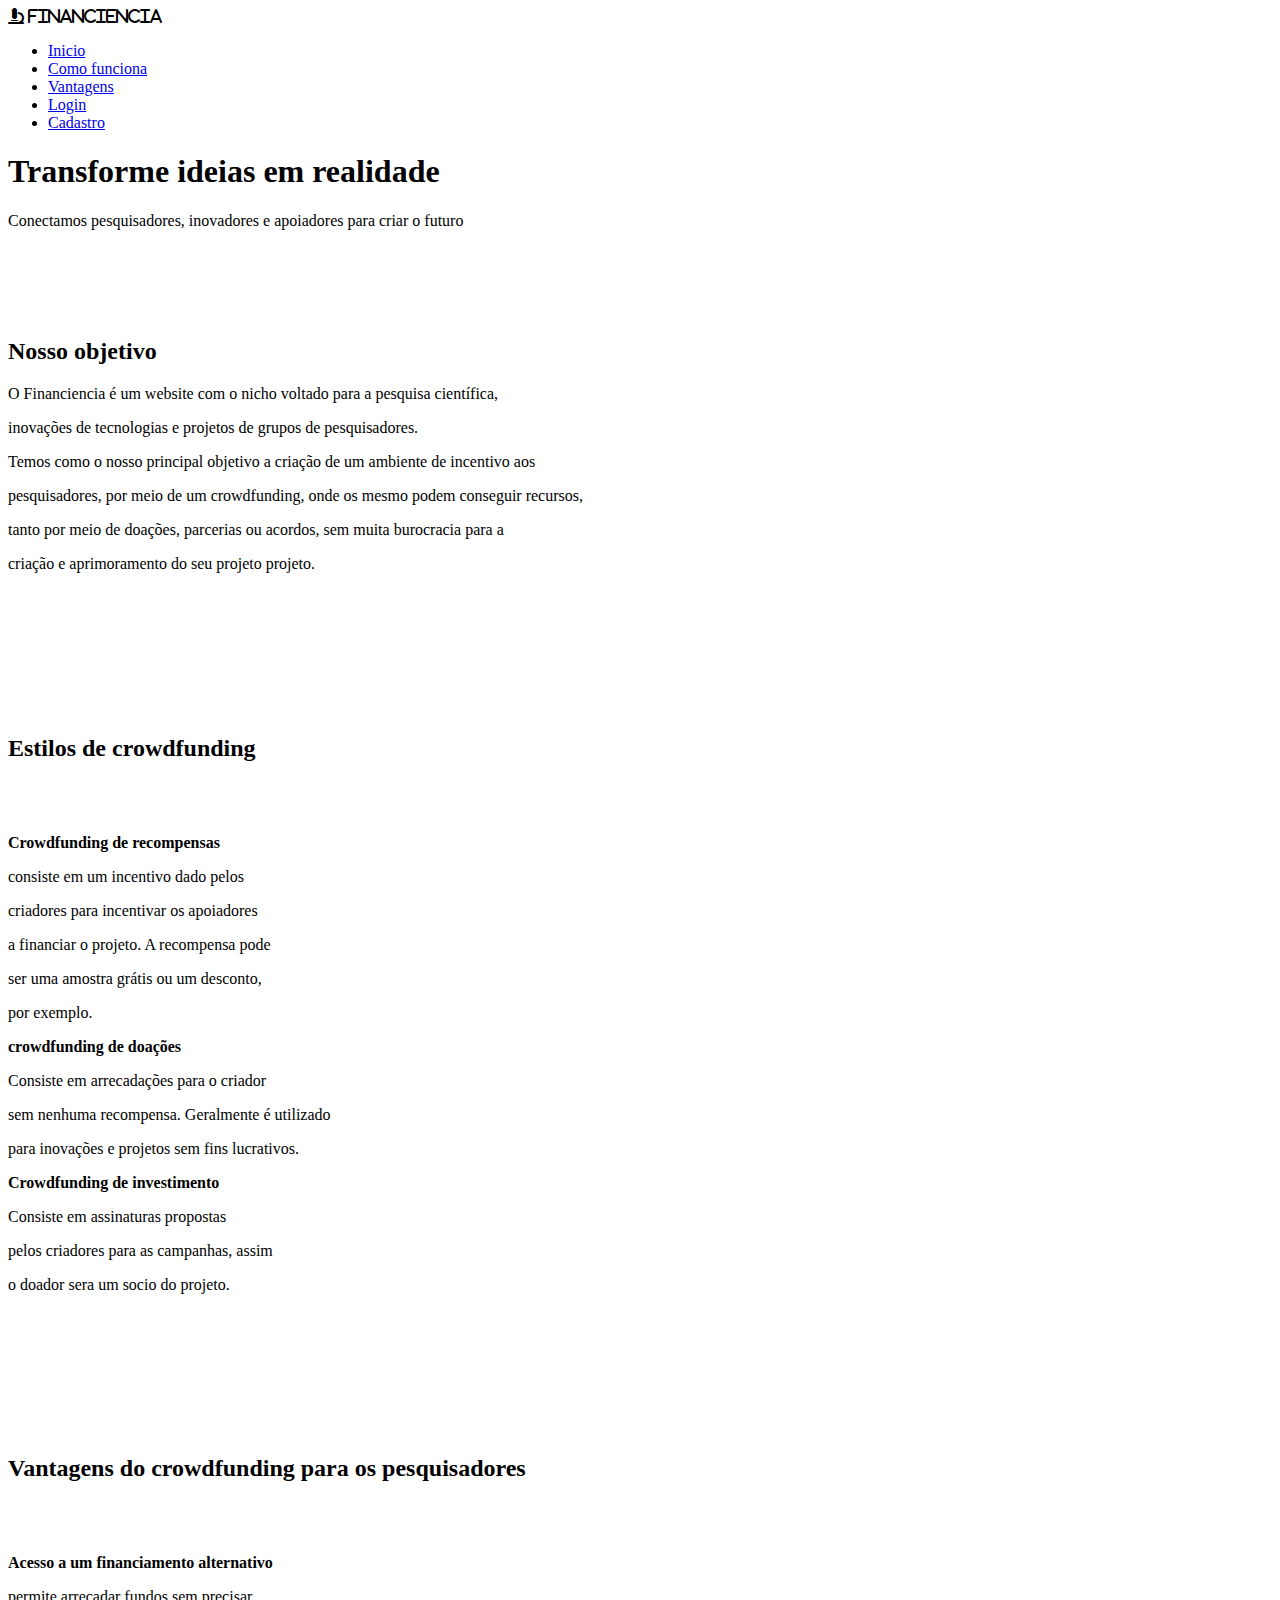
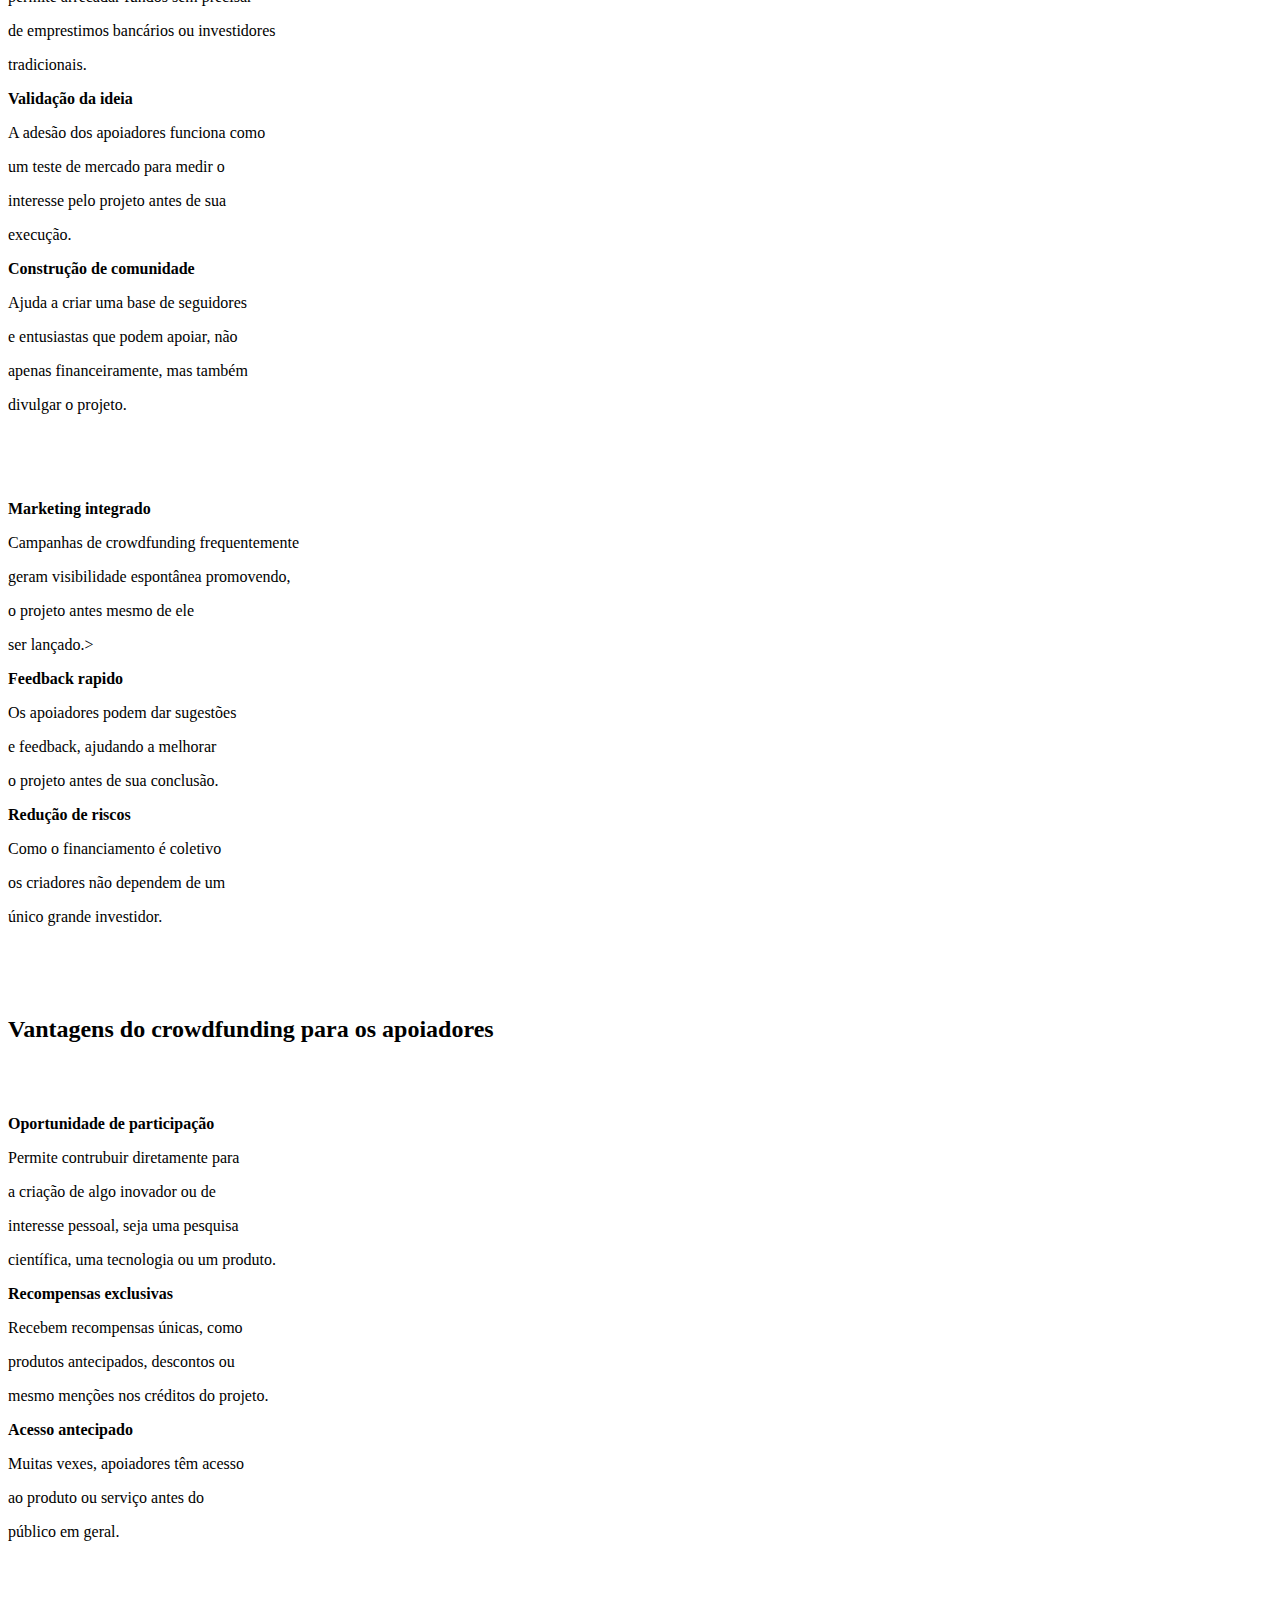
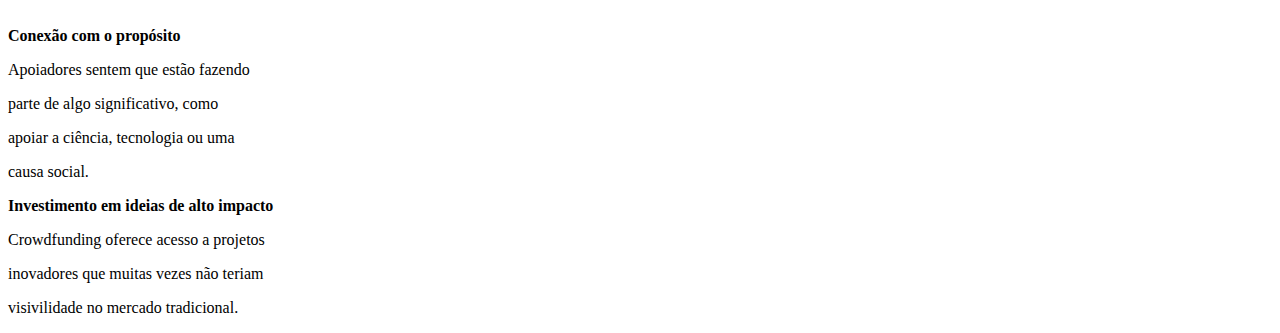
==== src/pg1.html @ 3bb771d1 "primeiro commit" ====
<!DOCTYPE html>
<html lang="pt-BR">
<head>
    <meta charset="UTF-8">
    <meta name="viewport" content="width=device-width, initial-scale=1.0">
    <link rel="stylesheet" href="https://cdnjs.cloudflare.com/ajax/libs/font-awesome/6.7.2/css/all.min.css" integrity="sha512-Evv84Mr4kqVGRNSgIGL/F/aIDqQb7xQ2vcrdIwxfjThSH8CSR7PBEakCr51Ck+w+/U6swU2Im1vVX0SVk9ABhg==" crossorigin="anonymous" referrerpolicy="no-referrer" />
    <link rel="stylesheet" href="src/styles/header.css">
    <link rel="stylesheet" href="src/styles/styles.css">
    <link rel="stylesheet" href="src/styles/home.css">
    <title>Financiência</title>
</head>
<body>
    <header>
        <nav id="navbar">
            <i class="fa-solid fa-microscope" id="nav_logo"> Financiencia</i>
            <ul id="nav_list">
                <li class="nav-item active">
                    <a href="#home">Inicio</a>
                </li>
                <li class="nav-item">
                    <a href="#funcionamento">Como funciona</a>
                </li>
                <li class="nav-item">
                    <a href="#vantagens">Vantagens</a>
                </li>
                <li class="nav-item">
                    <a href="http://localhost/IFPE/index.php">Login</a>
                </li>
                <li class="nav-item">
                    <a href="http://localhost/IFPE/cadastro.php">Cadastro</a>
                </li>
            </ul>

            
        </nav>
    </header>

    <main id="content">
        <section id="home">
            <div class="shape"></div>
          <div id="cta">
            <h1 id="title" class="title">Transforme ideias em realidade</h1>
            <p class="description">
                Conectamos pesquisadores, inovadores e apoiadores para criar o futuro
            </p>
           
            </div>
            <div id="banner">
                <img src="src/images/pesquisador.jpg" alt="">
            </div>
          </div>
        </section>
<br><br><br>
        <section id="funcionamento">
           <h2 class="section-title">Nosso objetivo</h2>
           <div class="section-description">
              <p>O Financiencia é um website com o nicho voltado para a pesquisa científica,</p>
              <p>inovações de tecnologias e projetos de grupos de pesquisadores.</p>
              <p>Temos como o nosso principal objetivo a criação de um ambiente de incentivo aos</p>
              <p>pesquisadores, por meio de um crowdfunding, onde os mesmo podem conseguir recursos,</p>
              <p>tanto por meio de doações, parcerias ou acordos, sem muita burocracia para a</p>
              <p> criação e aprimoramento do seu projeto projeto.</p>
           </div>
           <br><br><br><br><br><br><br>
           <h2 class="estilos">Estilos de crowdfunding</h2>
           <br><br>
           <div class="crowdfunding-types">
           <div class="recompensas">
            <p><strong>Crowdfunding de recompensas</strong></p>
            <p>consiste em um incentivo dado pelos</p>
            <p>criadores para incentivar os apoiadores</p>
            <p>a financiar o projeto. A recompensa pode</p>
            <p>ser uma amostra grátis ou um desconto,</p>
            <p>por exemplo.</p>
           </div>
           <div class="donation">
            <p><strong>crowdfunding de doações</strong></p>
            <p>Consiste em arrecadações para o criador</p>
            <p>sem nenhuma recompensa. Geralmente é utilizado</p>
            <p>para inovações e projetos sem fins lucrativos.</p>
           </div>
           <div class="investimento">
            <p><strong>Crowdfunding de investimento</strong></p>
            <p>Consiste em assinaturas propostas</p>
            <p>pelos criadores para as campanhas, assim</p>
            <p>o doador sera um socio do projeto.</p>
           </div>
        </div>
        </section>
        <br><br><br><br><br><br><br>
        <section id="vantagens">
          <h2 class="v-pesquisadorea">Vantagens do crowdfunding para os pesquisadores</h2>
          <br><br>
          <div class="vantagens-p">
            <div class="f-alternativo">
                <p><strong>Acesso a um financiamento alternativo</strong></p>
                <p>permite arrecadar fundos sem precisar</p>
                <p> de emprestimos bancários ou investidores<p></p>
                <p>tradicionais.</p>
            </div>
            <div class="valid">
                <p><strong>Validação da ideia</strong></p>
                <p>A adesão dos apoiadores funciona como</p>
                <p>um teste de mercado para medir o</p>
                <p>interesse pelo projeto antes de sua</p>
                <p>execução.</p>
            </div>
            <div class="comunidade">
                <p><strong>Construção de comunidade</strong></p>
                <p>Ajuda a criar uma base de seguidores</p>
                <p>e entusiastas que podem apoiar, não</p>
                <p>apenas financeiramente, mas também</p>
                <p>divulgar o projeto.</p>
            </div>
          </div>
          <br><br><br>
          <div class="vantagens-p2">
            <div class="marketing">
                <p><strong>Marketing integrado</strong></p>
                <p>Campanhas de crowdfunding frequentemente</p>
                <p>geram visibilidade espontânea promovendo,</p>
                <p>o projeto antes mesmo de ele</p>
                <p>ser lançado.></p>
            </div>
            <div class="feedback">
                    <p><strong>Feedback rapido</strong></p>
                    <p>Os apoiadores podem dar sugestões</p>
                    <p>e feedback, ajudando a melhorar</p>
                    <p>o projeto antes de sua conclusão.</p>
            </div>
            <div class="risco">
                <p><strong>Redução de riscos</strong></p>
                <p>Como o financiamento é coletivo</p>
                <p>os criadores não dependem de um</p>
                <p>único grande investidor.</p>
            </div>
          </div>
          <br><br><br>
          <h2>Vantagens do crowdfunding para os apoiadores</h2><br><br>
          <div class="vantagens-p3">
            <div class="oportunidade">
                <p><strong>Oportunidade de participação</strong></p>
                <p>Permite contrubuir diretamente para</p>
                <p>a criação de algo inovador ou de</p>
                <p>interesse pessoal, seja uma pesquisa</p>
                <p>científica, uma tecnologia ou um produto.</p>
            </div>
            <div class="recompensas-e">
                <p><strong>Recompensas exclusivas</strong></p>
                <p>Recebem recompensas únicas, como</p>
                <p>produtos antecipados, descontos ou</p>
                <p>mesmo menções nos créditos do projeto.</p>
            </div>
            <div class="acesso">
                <p><strong>Acesso antecipado</strong></p>
                <p>Muitas vexes, apoiadores têm acesso</p>
                <p>ao produto ou serviço antes do</p>
                <p>público em geral.</p>
            </div>
          </div><br><br><br>
          <div class="vantagens-p4">
            <div class="proposito">
                <p><strong>Conexão com o propósito</strong></p>
                <p>Apoiadores sentem que estão fazendo</p>
                <p>parte de algo significativo, como</p>
                <p>apoiar a ciência, tecnologia ou uma</p>
                <p>causa social.</p>
            </div>
            <div class="alto-impacto">
                <p><strong>Investimento em ideias de alto impacto</strong></p>
                <p>Crowdfunding oferece acesso a projetos</p>
                <p>inovadores que muitas vezes não teriam</p>
                <p>visivilidade no mercado tradicional.</p>
            </div>
          </div>
        </section>
    </main>
</body>
</html>
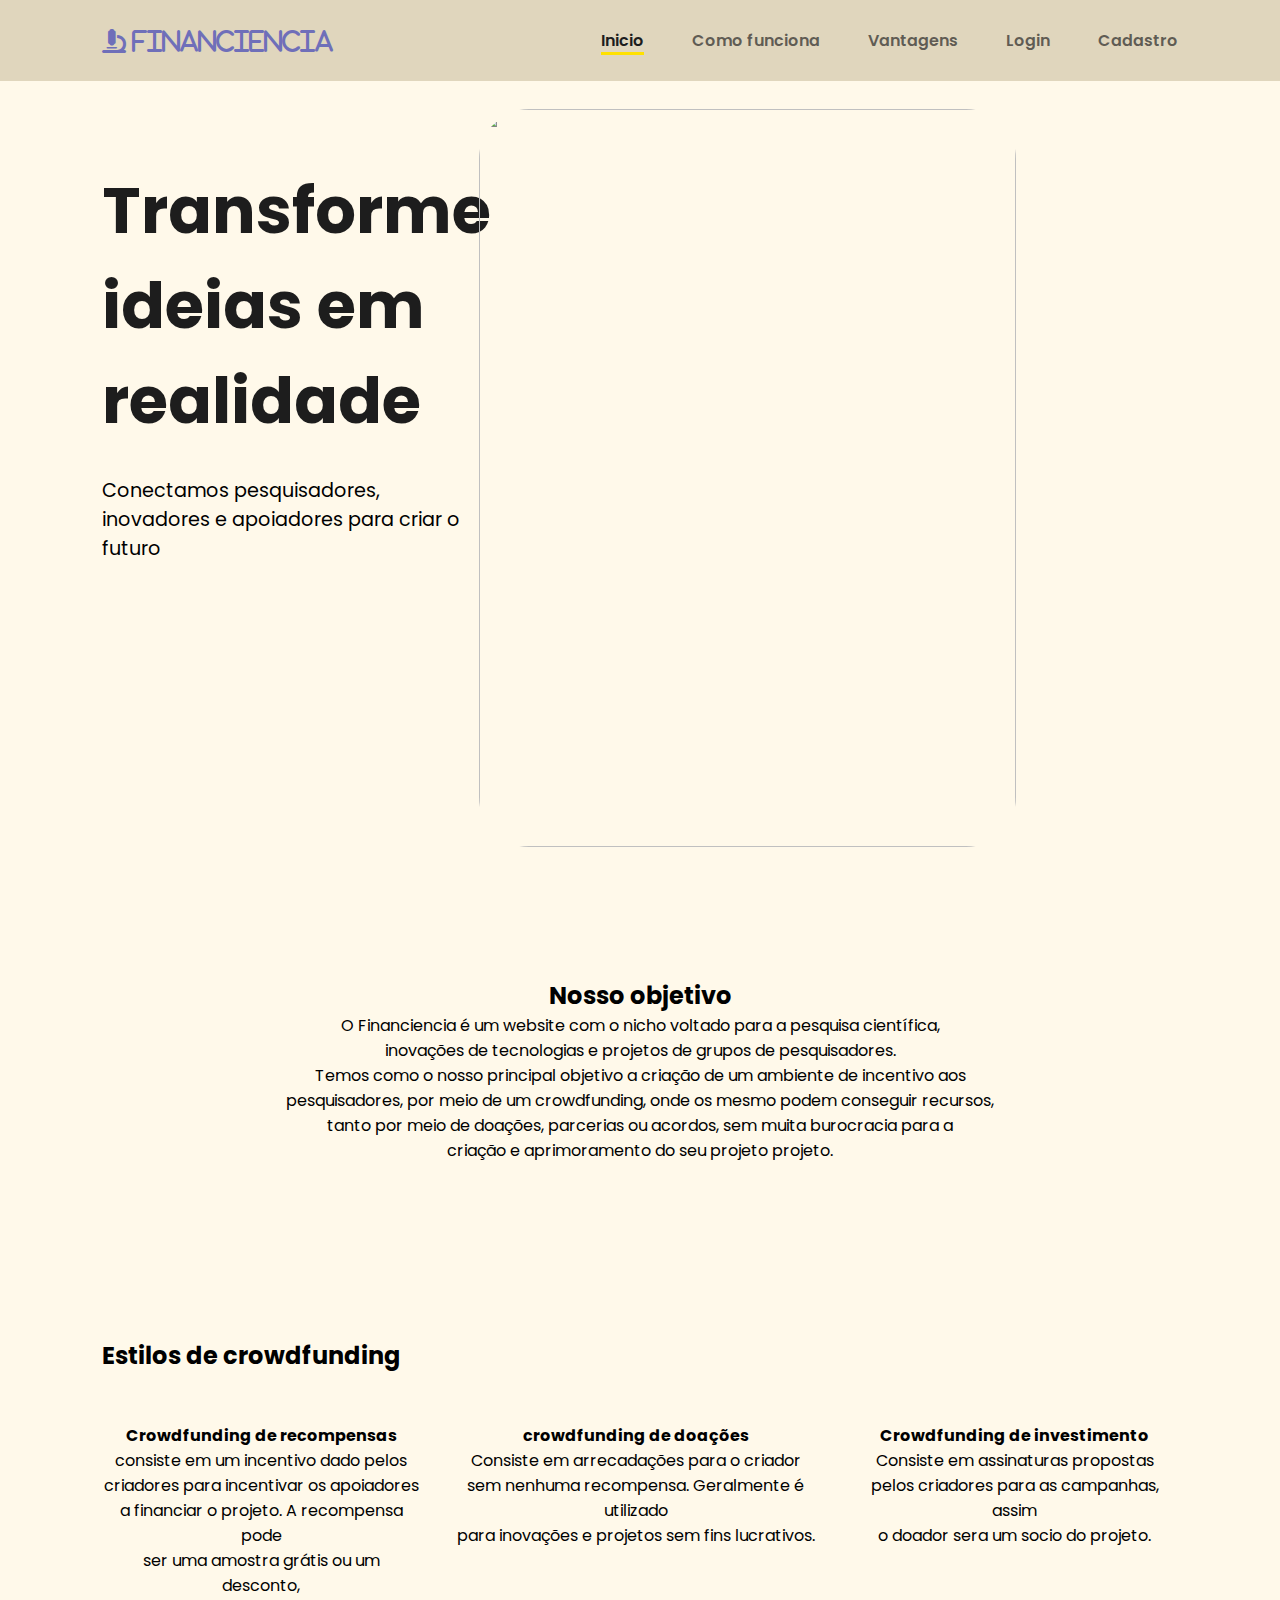
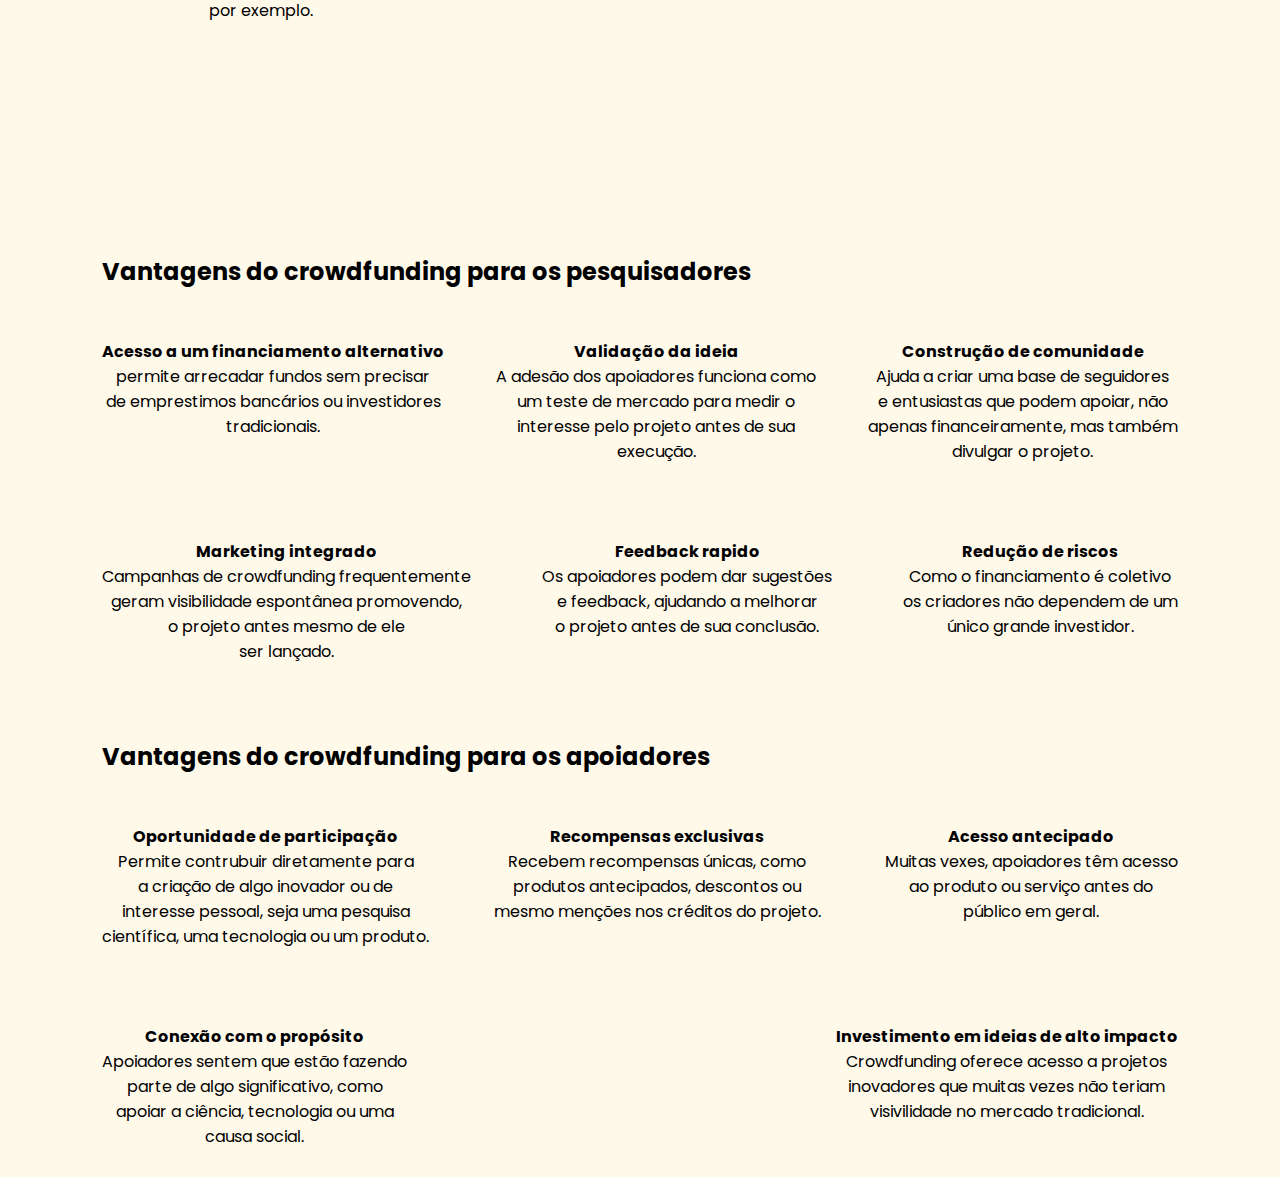
==== commit 5965d12b: "Separação backend e frontend" ====
--- a/src/pg1.html
+++ b/src/pg1.html
@@ -4,9 +4,9 @@
     <meta charset="UTF-8">
     <meta name="viewport" content="width=device-width, initial-scale=1.0">
     <link rel="stylesheet" href="https://cdnjs.cloudflare.com/ajax/libs/font-awesome/6.7.2/css/all.min.css" integrity="sha512-Evv84Mr4kqVGRNSgIGL/F/aIDqQb7xQ2vcrdIwxfjThSH8CSR7PBEakCr51Ck+w+/U6swU2Im1vVX0SVk9ABhg==" crossorigin="anonymous" referrerpolicy="no-referrer" />
-    <link rel="stylesheet" href="src/styles/header.css">
-    <link rel="stylesheet" href="src/styles/styles.css">
-    <link rel="stylesheet" href="src/styles/home.css">
+    <link rel="stylesheet" href="styles/header.css">
+    <link rel="stylesheet" href="styles/styles.css">
+    <link rel="stylesheet" href="styles/home.css">
     <title>Financiência</title>
 </head>
 <body>
@@ -24,10 +24,10 @@
                     <a href="#vantagens">Vantagens</a>
                 </li>
                 <li class="nav-item">
-                    <a href="http://localhost/IFPE/index.php">Login</a>
+                    <a href="http://localhost/IFPE/frontend/index.html">Login</a>
                 </li>
                 <li class="nav-item">
-                    <a href="http://localhost/IFPE/cadastro.php">Cadastro</a>
+                    <a href="http://localhost/IFPE/frontend/cadastro.html">Cadastro</a>
                 </li>
             </ul>
 
@@ -46,7 +46,7 @@
            
             </div>
             <div id="banner">
-                <img src="src/images/pesquisador.jpg" alt="">
+                <img src="images/pesquisador.jpg" alt="">
             </div>
           </div>
         </section>
@@ -95,7 +95,7 @@
             <div class="f-alternativo">
                 <p><strong>Acesso a um financiamento alternativo</strong></p>
                 <p>permite arrecadar fundos sem precisar</p>
-                <p> de emprestimos bancários ou investidores<p></p>
+                <p> de emprestimos bancários ou investidores</p>
                 <p>tradicionais.</p>
             </div>
             <div class="valid">
@@ -120,7 +120,7 @@
                 <p>Campanhas de crowdfunding frequentemente</p>
                 <p>geram visibilidade espontânea promovendo,</p>
                 <p>o projeto antes mesmo de ele</p>
-                <p>ser lançado.></p>
+                <p>ser lançado.</p>
             </div>
             <div class="feedback">
                     <p><strong>Feedback rapido</strong></p>
--- a/src/styles/header.css
+++ b/src/styles/header.css
@@ -0,0 +1,37 @@
+header{
+    width: 100%;
+    padding: 28px 8%;
+    position: sticky;
+    top: 0;
+    background-color: #e0d6bd;
+    z-index: 3;
+}
+
+#navbar {
+    width: 100%;
+    display: flex;
+    align-items: center;
+    justify-content: space-between;
+}
+
+#nav_logo{
+    font-size: 24px;;
+    color: rgb(111, 111, 185);
+}
+
+#nav_list{
+    display: flex;
+    list-style: none;
+    gap: 48px;
+}
+
+.nav-item a {
+    text-decoration: none;
+    color: #1d1d1dad;
+    font-weight: 600;
+}
+
+.nav-item.active a {
+    color: #1d1d1d;
+    border-bottom: 3px solid #ffe100;
+}--- a/src/styles/styles.css
+++ b/src/styles/styles.css
@@ -0,0 +1,16 @@
+@import url('https://fonts.googleapis.com/css2?family=Poppins:ital,wght@0,100;0,200;0,300;0,400;0,500;0,600;0,700;0,800;0,900;1,100;1,200;1,300;1,400;1,500;1,600;1,700;1,800;1,900&display=swap');
+
+*{
+    font-family: 'Poppins', sans-serif;
+    margin: 0;
+    padding: 0;
+    box-sizing: border-box;
+}
+
+body{
+    background-color: #fff9ea;
+}
+
+section {
+    padding: 28px 8%;
+}--- a/src/styles/home.css
+++ b/src/styles/home.css
@@ -0,0 +1,86 @@
+#home {
+    display: flex;
+    min-height: calc(100vh - 106px);
+}
+
+#cta {
+    width: 35%;
+    display: flex;
+    flex-direction: column;
+    gap: 28px;
+    margin-top: 5%;
+}
+
+#cta .title {
+    font-size: 4rem;
+    color: #1d1d1d;
+}
+
+#cta .description {
+    font-size: 1.2rem;
+}
+
+#banner {
+    display: flex;
+    align-items: end;
+    justify-content: start;
+    width: 50%;
+
+}
+
+#banner img {
+    
+    height: 100%;
+    width: 100%;
+    border-radius: 50px;
+}
+
+.section-title{
+    text-align: center;
+}
+.section-description{
+    text-align: center;
+}
+
+
+
+.crowdfunding-types{
+    display: flex;
+    justify-content: space-between;
+    gap: 20px;
+    text-align: center;
+}
+
+
+.vantagens-p{
+    display: flex;
+    justify-content: space-between;
+    gap: 20px;
+    text-align: center;
+}
+
+.vantagens-p2{
+    display: flex;
+    justify-content: space-between;
+    gap: 20px;
+    text-align: center;
+}
+
+.vantagens-p3{
+    display: flex;
+    justify-content: space-between;
+    gap: 20px;
+    text-align: center;
+}
+
+.vantagens-p4{
+    display: flex;
+    justify-content: space-between;
+    gap: 20px;
+    text-align: center;
+}
+
+
+
+
+
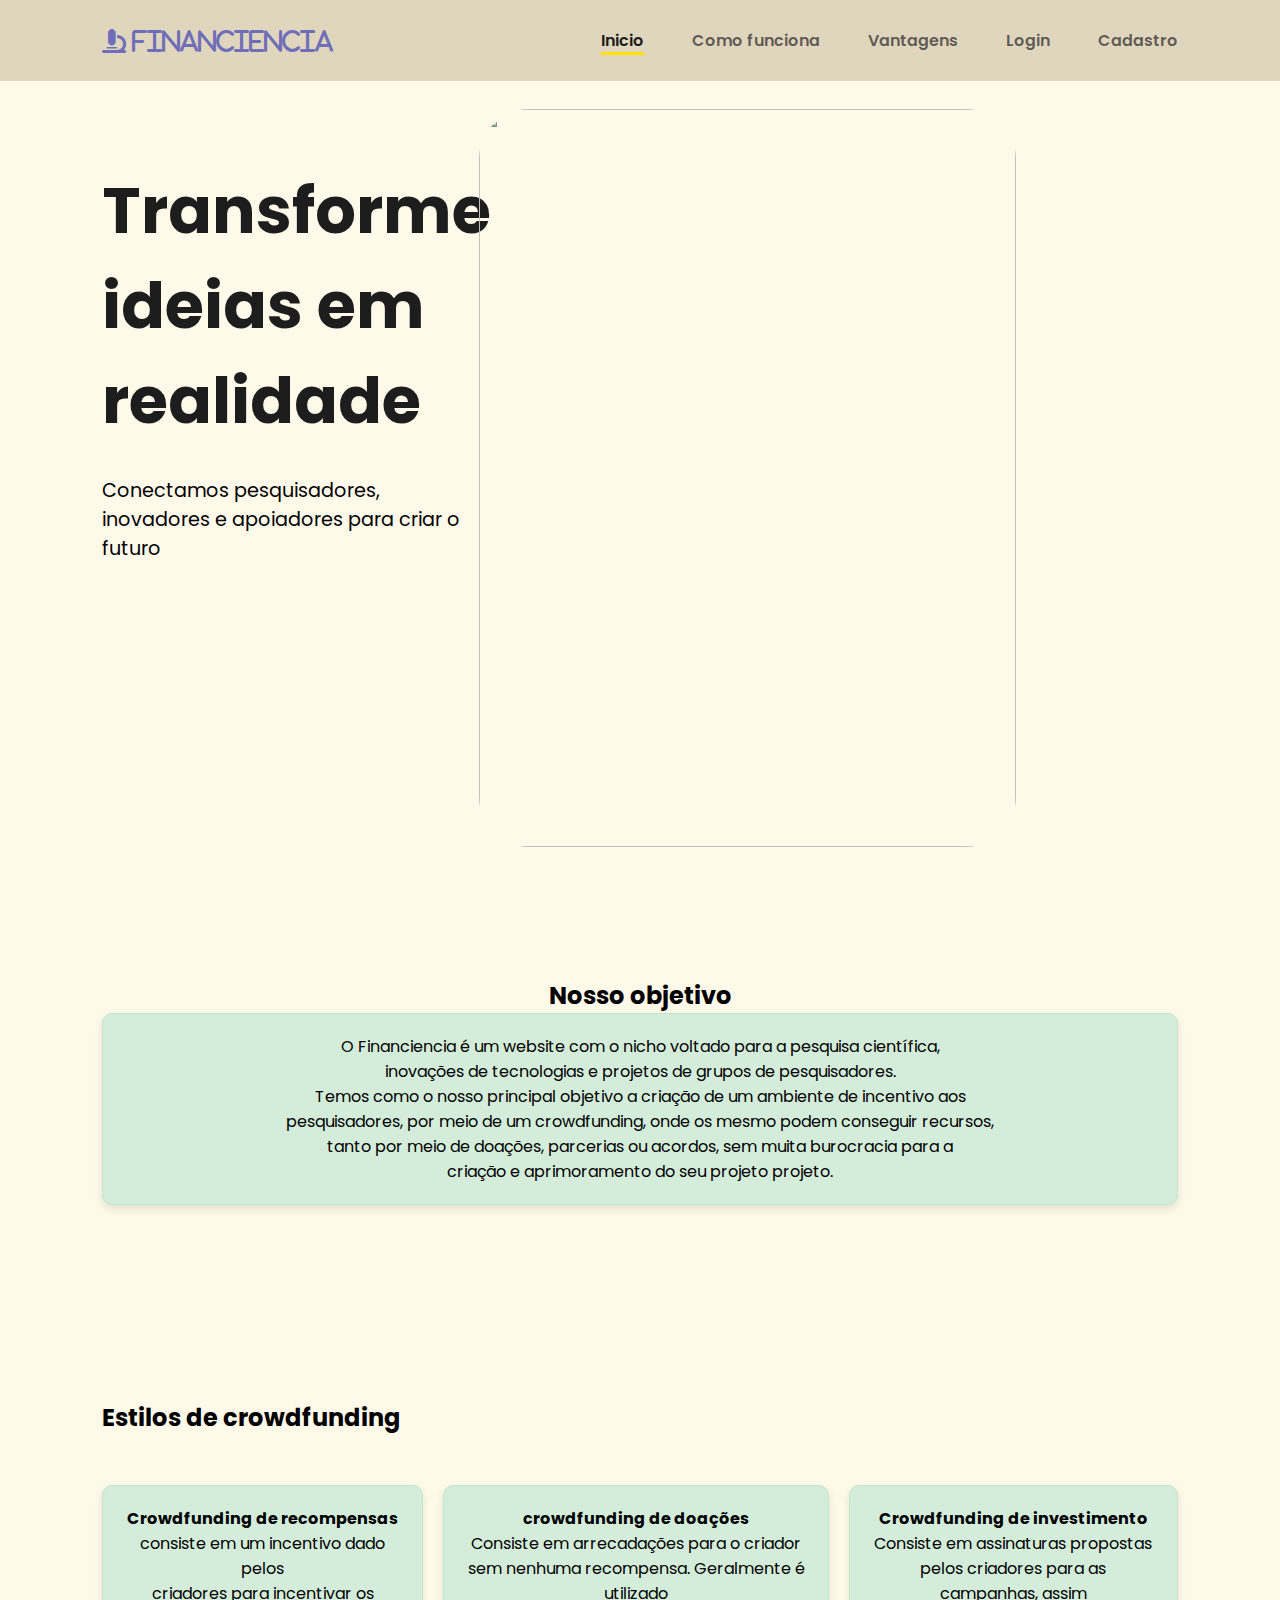
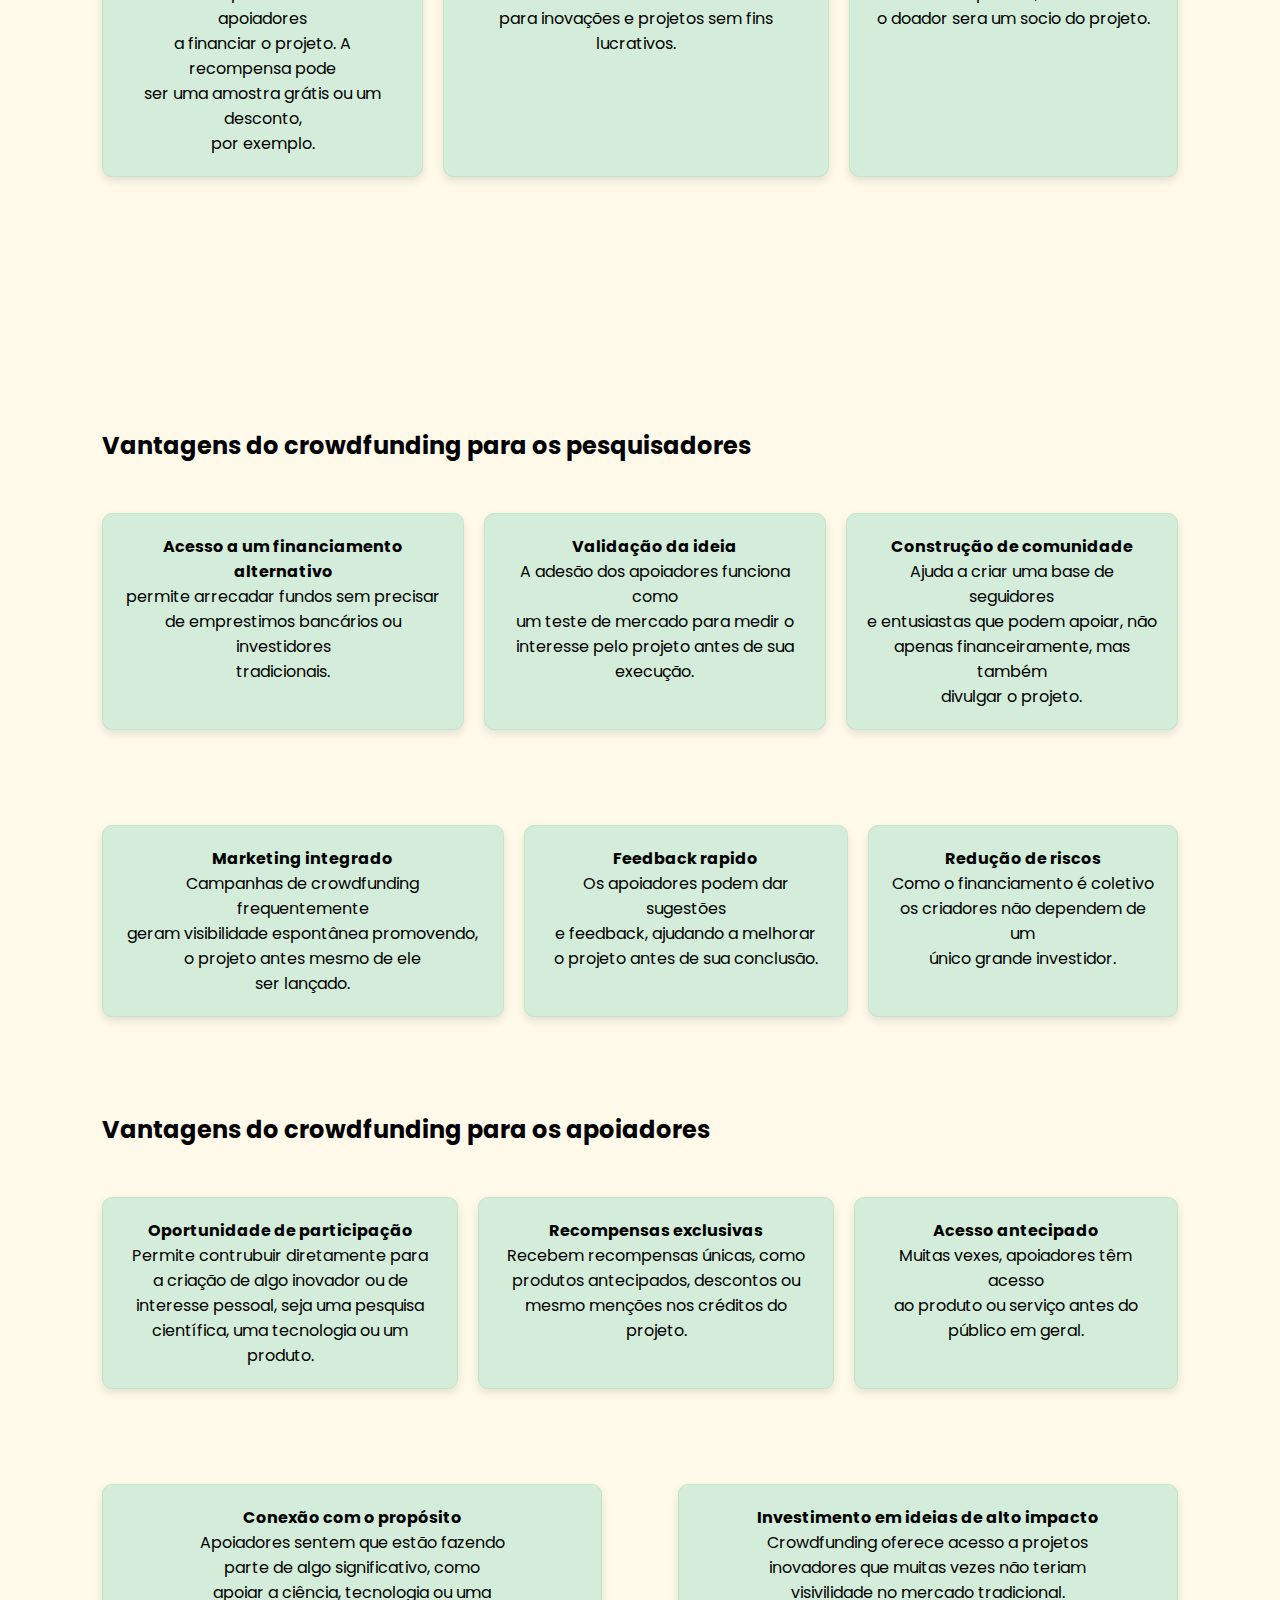
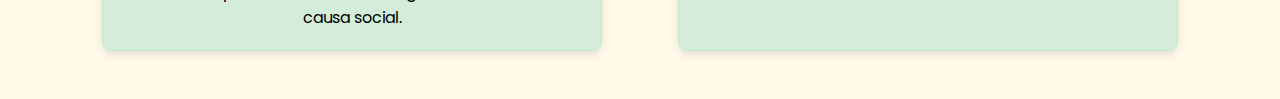
==== commit f7d30a73: "Atualização final" ====
--- a/src/pg1.html
+++ b/src/pg1.html
@@ -7,6 +7,9 @@
     <link rel="stylesheet" href="styles/header.css">
     <link rel="stylesheet" href="styles/styles.css">
     <link rel="stylesheet" href="styles/home.css">
+    <script src="https://code.jquery.com/jquery-3.6.0.min.js"></script>
+    <script src="javascript/script.js"></script>
+    <script src="https://unpkg.com/scrollreveal"></script>
     <title>Financiência</title>
 </head>
 <body>
@@ -53,7 +56,7 @@
 <br><br><br>
         <section id="funcionamento">
            <h2 class="section-title">Nosso objetivo</h2>
-           <div class="section-description">
+           <div class="section-description card-green">
               <p>O Financiencia é um website com o nicho voltado para a pesquisa científica,</p>
               <p>inovações de tecnologias e projetos de grupos de pesquisadores.</p>
               <p>Temos como o nosso principal objetivo a criação de um ambiente de incentivo aos</p>
@@ -65,7 +68,7 @@
            <h2 class="estilos">Estilos de crowdfunding</h2>
            <br><br>
            <div class="crowdfunding-types">
-           <div class="recompensas">
+           <div class="recompensas card-green">
             <p><strong>Crowdfunding de recompensas</strong></p>
             <p>consiste em um incentivo dado pelos</p>
             <p>criadores para incentivar os apoiadores</p>
@@ -73,13 +76,13 @@
             <p>ser uma amostra grátis ou um desconto,</p>
             <p>por exemplo.</p>
            </div>
-           <div class="donation">
+           <div class="donation card-green">
             <p><strong>crowdfunding de doações</strong></p>
             <p>Consiste em arrecadações para o criador</p>
             <p>sem nenhuma recompensa. Geralmente é utilizado</p>
             <p>para inovações e projetos sem fins lucrativos.</p>
            </div>
-           <div class="investimento">
+           <div class="investimento card-green">
             <p><strong>Crowdfunding de investimento</strong></p>
             <p>Consiste em assinaturas propostas</p>
             <p>pelos criadores para as campanhas, assim</p>
@@ -89,23 +92,23 @@
         </section>
         <br><br><br><br><br><br><br>
         <section id="vantagens">
-          <h2 class="v-pesquisadorea">Vantagens do crowdfunding para os pesquisadores</h2>
+          <h2 class="v-pesquisadores">Vantagens do crowdfunding para os pesquisadores</h2>
           <br><br>
           <div class="vantagens-p">
-            <div class="f-alternativo">
+            <div class="f-alternativo card-green">
                 <p><strong>Acesso a um financiamento alternativo</strong></p>
                 <p>permite arrecadar fundos sem precisar</p>
                 <p> de emprestimos bancários ou investidores</p>
                 <p>tradicionais.</p>
             </div>
-            <div class="valid">
+            <div class="valid card-green">
                 <p><strong>Validação da ideia</strong></p>
                 <p>A adesão dos apoiadores funciona como</p>
                 <p>um teste de mercado para medir o</p>
                 <p>interesse pelo projeto antes de sua</p>
                 <p>execução.</p>
             </div>
-            <div class="comunidade">
+            <div class="comunidade card-green">
                 <p><strong>Construção de comunidade</strong></p>
                 <p>Ajuda a criar uma base de seguidores</p>
                 <p>e entusiastas que podem apoiar, não</p>
@@ -115,20 +118,20 @@
           </div>
           <br><br><br>
           <div class="vantagens-p2">
-            <div class="marketing">
+            <div class="marketing card-green">
                 <p><strong>Marketing integrado</strong></p>
                 <p>Campanhas de crowdfunding frequentemente</p>
                 <p>geram visibilidade espontânea promovendo,</p>
                 <p>o projeto antes mesmo de ele</p>
                 <p>ser lançado.</p>
             </div>
-            <div class="feedback">
+            <div class="feedback card-green">
                     <p><strong>Feedback rapido</strong></p>
                     <p>Os apoiadores podem dar sugestões</p>
                     <p>e feedback, ajudando a melhorar</p>
                     <p>o projeto antes de sua conclusão.</p>
             </div>
-            <div class="risco">
+            <div class="risco card-green">
                 <p><strong>Redução de riscos</strong></p>
                 <p>Como o financiamento é coletivo</p>
                 <p>os criadores não dependem de um</p>
@@ -136,22 +139,22 @@
             </div>
           </div>
           <br><br><br>
-          <h2>Vantagens do crowdfunding para os apoiadores</h2><br><br>
-          <div class="vantagens-p3">
-            <div class="oportunidade">
+          <h2 class="v-pesquisadores2">Vantagens do crowdfunding para os apoiadores</h2><br><br>
+          <div class="vantagens-p3 ">
+            <div class="oportunidade card-green">
                 <p><strong>Oportunidade de participação</strong></p>
                 <p>Permite contrubuir diretamente para</p>
                 <p>a criação de algo inovador ou de</p>
                 <p>interesse pessoal, seja uma pesquisa</p>
                 <p>científica, uma tecnologia ou um produto.</p>
             </div>
-            <div class="recompensas-e">
+            <div class="recompensas-e card-green">
                 <p><strong>Recompensas exclusivas</strong></p>
                 <p>Recebem recompensas únicas, como</p>
                 <p>produtos antecipados, descontos ou</p>
                 <p>mesmo menções nos créditos do projeto.</p>
             </div>
-            <div class="acesso">
+            <div class="acesso card-green">
                 <p><strong>Acesso antecipado</strong></p>
                 <p>Muitas vexes, apoiadores têm acesso</p>
                 <p>ao produto ou serviço antes do</p>
@@ -159,14 +162,14 @@
             </div>
           </div><br><br><br>
           <div class="vantagens-p4">
-            <div class="proposito">
+            <div class="proposito card-green">
                 <p><strong>Conexão com o propósito</strong></p>
                 <p>Apoiadores sentem que estão fazendo</p>
                 <p>parte de algo significativo, como</p>
                 <p>apoiar a ciência, tecnologia ou uma</p>
                 <p>causa social.</p>
             </div>
-            <div class="alto-impacto">
+            <div class="alto-impacto card-green">
                 <p><strong>Investimento em ideias de alto impacto</strong></p>
                 <p>Crowdfunding oferece acesso a projetos</p>
                 <p>inovadores que muitas vezes não teriam</p>
--- a/src/styles/styles.css
+++ b/src/styles/styles.css
@@ -6,11 +6,14 @@
     padding: 0;
     box-sizing: border-box;
 }
-
+html{
+    scroll-behavior: smooth;
+}
 body{
     background-color: #fff9ea;
 }
 
 section {
     padding: 28px 8%;
-}+}
+
--- a/src/styles/home.css
+++ b/src/styles/home.css
@@ -80,7 +80,18 @@
     text-align: center;
 }
 
+.vantagens-p4 .card-green{
+    width: 100%; /* Ajusta a largura dos cards */
+    max-width: 500px; /* Define uma largura máxima */
+}
+
+.card-green {
+    background-color: #d4edda; /* Cor de fundo verde claro */
+    border: 1px solid #c3e6cb; /* Borda verde */
+    border-radius: 10px; /* Bordas arredondadas */
+    padding: 20px; /* Espaçamento interno */
+    margin-bottom: 20px; /* Espaçamento inferior */
+    box-shadow: 0 4px 8px rgba(0, 0, 0, 0.1); /* Sombra */
+}
 
 
-
-
